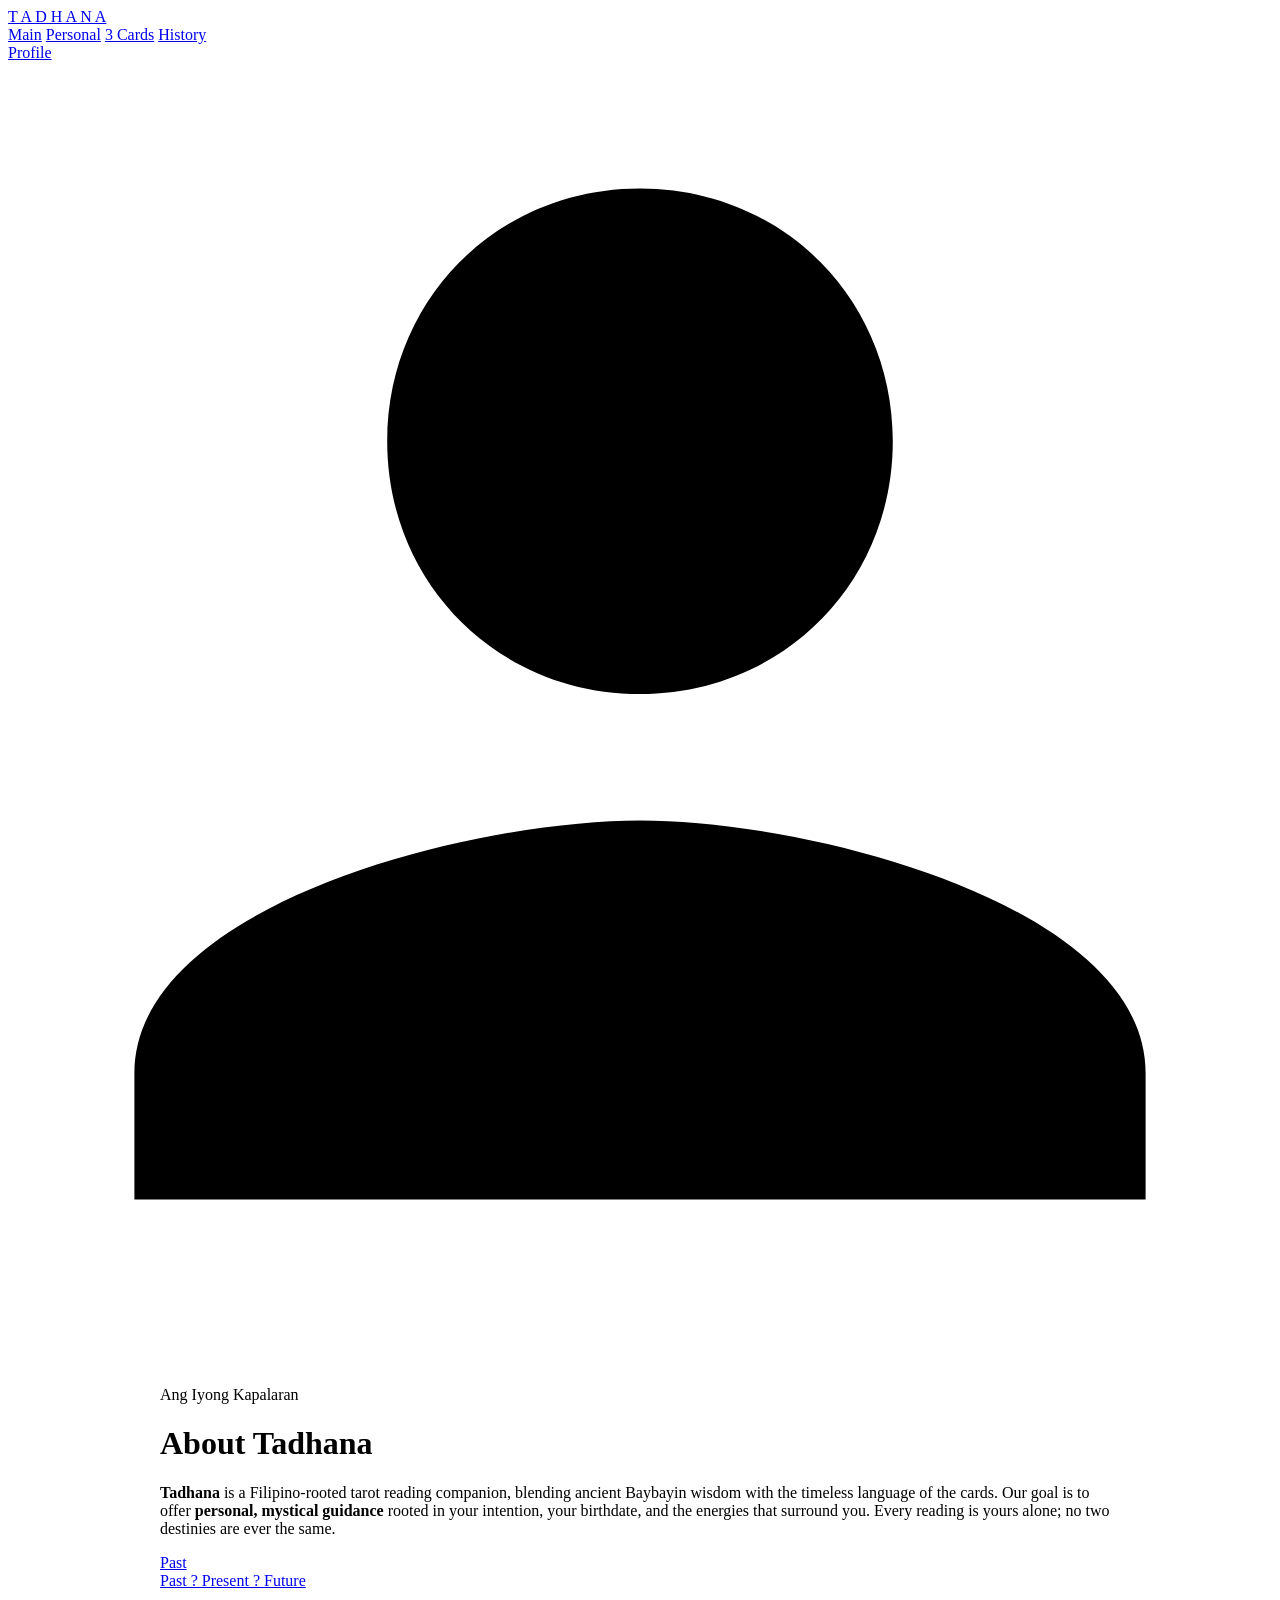
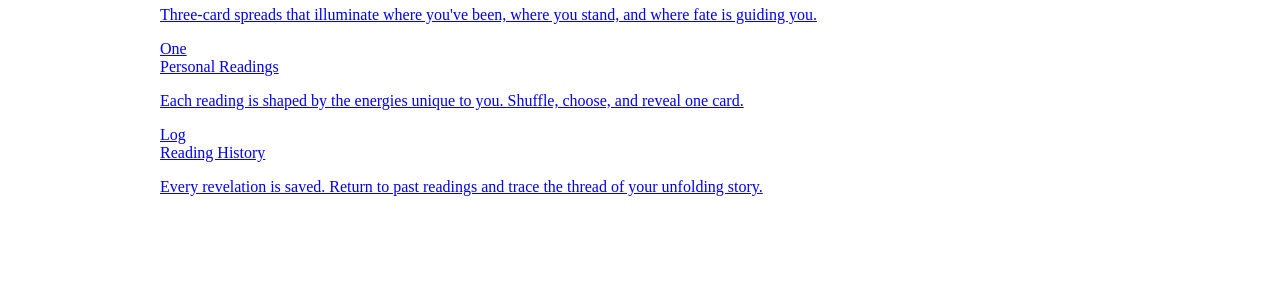
==== tadhana/templates/index.html @ 60a081a7 "initial commit" ====
<!DOCTYPE html>
<html lang="en">
<head>
  <meta charset="UTF-8"/>
  <meta name="viewport" content="width=device-width, initial-scale=1.0"/>
  <title>Tadhana - Main</title>
  <link href="https://fonts.googleapis.com/css2?family=Cinzel+Decorative:wght@400;700&family=Cinzel:wght@400;600&family=Crimson+Text:ital,wght@0,400;0,600;1,400&family=Noto+Sans+Tagalog&display=swap" rel="stylesheet"/>
  <link rel="stylesheet" href="/static/css/styles.css"/>
</head>
<body>
<div class="stars-layer" id="stars"></div>
<div class="toast" id="toast"></div>
<nav>
  <a class="nav-brand" href="index.html">
    <div class="nav-orb"></div>
    <span class="nav-name">T A D H A N A</span>
  </a>
  <div class="nav-tabs">
    <a class="nav-tab active" href="index.html">Main</a>
    <a class="nav-tab " href="personal-reading.html">Personal</a>
    <a class="nav-tab " href="three-cards.html">3 Cards</a>
    <a class="nav-tab " href="history.html">History</a>
  </div>
  <div class="nav-right">
    <a class="nav-profile-btn" href="index.html">Profile</a>
    <div class="nav-avatar">
      <svg viewBox="0 0 24 24" xmlns="http://www.w3.org/2000/svg"><path d="M12 12c2.7 0 4.8-2.1 4.8-4.8S14.7 2.4 12 2.4 7.2 4.5 7.2 7.2 9.3 12 12 12zm0 2.4c-3.2 0-9.6 1.6-9.6 4.8v2.4h19.2v-2.4c0-3.2-6.4-4.8-9.6-4.8z"/></svg>
    </div>
  </div>
</nav>
<main id="page-main" class="page active">
  <div style="max-width:960px;margin:0 auto;padding:56px 48px 80px;">
    <div class="about-eyebrow">Ang Iyong Kapalaran</div>
    <h1 class="about-heading">About Tadhana</h1>
    <div class="about-content-area">
      <p class="about-objective">
        <strong>Tadhana</strong> is a Filipino-rooted tarot reading companion, blending ancient Baybayin wisdom with the timeless language of the cards. Our goal is to offer <strong>personal, mystical guidance</strong> rooted in your intention, your birthdate, and the energies that surround you. Every reading is yours alone; no two destinies are ever the same.
      </p>
      <div class="about-image-box">
        <div class="about-card-fan" id="aboutFan"></div>
      </div>
      <div class="about-features">
        <a class="about-feature" href="three-cards.html">
          <div class="about-feature-icon">Past</div>
          <div class="about-feature-title">Past ? Present ? Future</div>
          <p class="about-feature-desc">Three-card spreads that illuminate where you've been, where you stand, and where fate is guiding you.</p>
        </a>
        <a class="about-feature" href="personal-reading.html">
          <div class="about-feature-icon">One</div>
          <div class="about-feature-title">Personal Readings</div>
          <p class="about-feature-desc">Each reading is shaped by the energies unique to you. Shuffle, choose, and reveal one card.</p>
        </a>
        <a class="about-feature" href="history.html">
          <div class="about-feature-icon">Log</div>
          <div class="about-feature-title">Reading History</div>
          <p class="about-feature-desc">Every revelation is saved. Return to past readings and trace the thread of your unfolding story.</p>
        </a>
      </div>
    </div>
  </div>
</main>
<script src="/static/js/data.js"></script>
<script src="/static/js/shared.js"></script>
<script src="/static/js/main.js"></script>
</body>
</html>
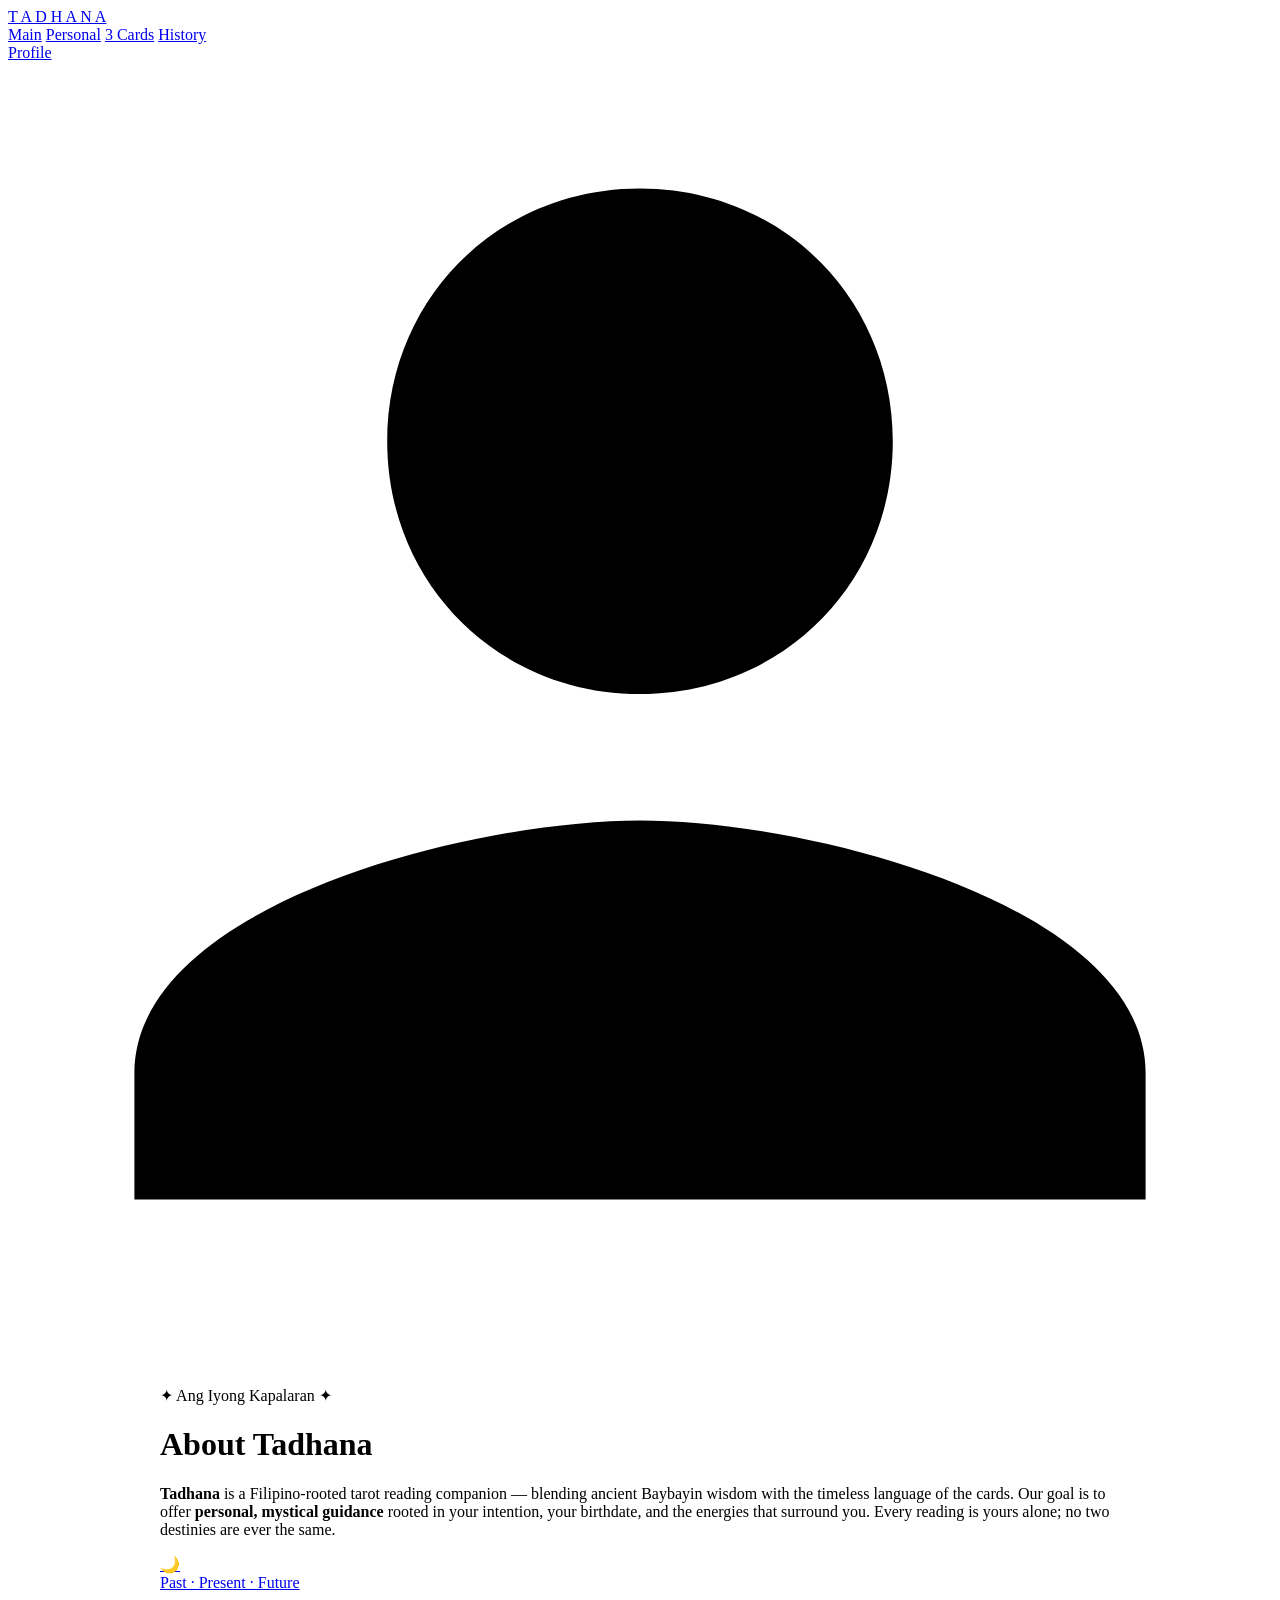
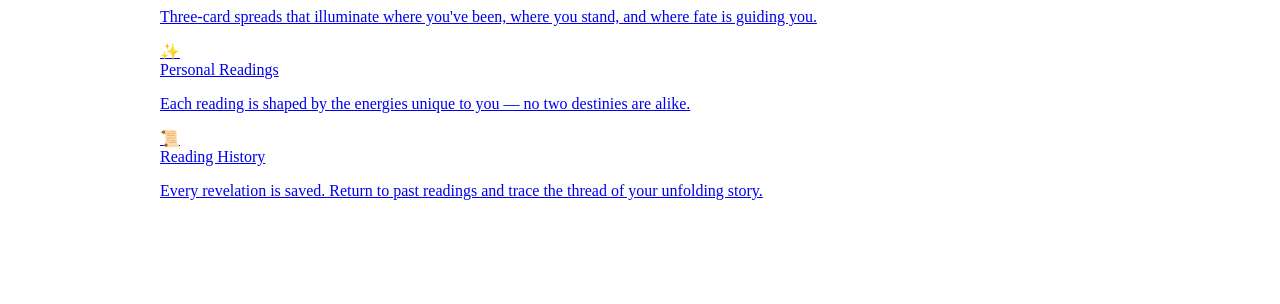
==== commit 4fabe882: "Update Tadhana app" ====
--- a/tadhana/templates/index.html
+++ b/tadhana/templates/index.html
@@ -22,7 +22,7 @@
     <a class="nav-tab " href="history.html">History</a>
   </div>
   <div class="nav-right">
-    <a class="nav-profile-btn" href="index.html">Profile</a>
+    <a class="nav-profile-btn" href="profile.html">Profile</a>
     <div class="nav-avatar">
       <svg viewBox="0 0 24 24" xmlns="http://www.w3.org/2000/svg"><path d="M12 12c2.7 0 4.8-2.1 4.8-4.8S14.7 2.4 12 2.4 7.2 4.5 7.2 7.2 9.3 12 12 12zm0 2.4c-3.2 0-9.6 1.6-9.6 4.8v2.4h19.2v-2.4c0-3.2-6.4-4.8-9.6-4.8z"/></svg>
     </div>
@@ -30,28 +30,28 @@
 </nav>
 <main id="page-main" class="page active">
   <div style="max-width:960px;margin:0 auto;padding:56px 48px 80px;">
-    <div class="about-eyebrow">Ang Iyong Kapalaran</div>
+    <div class="about-eyebrow">✦ Ang Iyong Kapalaran ✦</div>
     <h1 class="about-heading">About Tadhana</h1>
     <div class="about-content-area">
       <p class="about-objective">
-        <strong>Tadhana</strong> is a Filipino-rooted tarot reading companion, blending ancient Baybayin wisdom with the timeless language of the cards. Our goal is to offer <strong>personal, mystical guidance</strong> rooted in your intention, your birthdate, and the energies that surround you. Every reading is yours alone; no two destinies are ever the same.
+        <strong>Tadhana</strong> is a Filipino-rooted tarot reading companion — blending ancient Baybayin wisdom with the timeless language of the cards. Our goal is to offer <strong>personal, mystical guidance</strong> rooted in your intention, your birthdate, and the energies that surround you. Every reading is yours alone; no two destinies are ever the same.
       </p>
       <div class="about-image-box">
         <div class="about-card-fan" id="aboutFan"></div>
       </div>
       <div class="about-features">
         <a class="about-feature" href="three-cards.html">
-          <div class="about-feature-icon">Past</div>
-          <div class="about-feature-title">Past ? Present ? Future</div>
+          <div class="about-feature-icon">🌙</div>
+          <div class="about-feature-title">Past · Present · Future</div>
           <p class="about-feature-desc">Three-card spreads that illuminate where you've been, where you stand, and where fate is guiding you.</p>
         </a>
         <a class="about-feature" href="personal-reading.html">
-          <div class="about-feature-icon">One</div>
+          <div class="about-feature-icon">✨</div>
           <div class="about-feature-title">Personal Readings</div>
-          <p class="about-feature-desc">Each reading is shaped by the energies unique to you. Shuffle, choose, and reveal one card.</p>
+          <p class="about-feature-desc">Each reading is shaped by the energies unique to you — no two destinies are alike.</p>
         </a>
         <a class="about-feature" href="history.html">
-          <div class="about-feature-icon">Log</div>
+          <div class="about-feature-icon">📜</div>
           <div class="about-feature-title">Reading History</div>
           <p class="about-feature-desc">Every revelation is saved. Return to past readings and trace the thread of your unfolding story.</p>
         </a>
